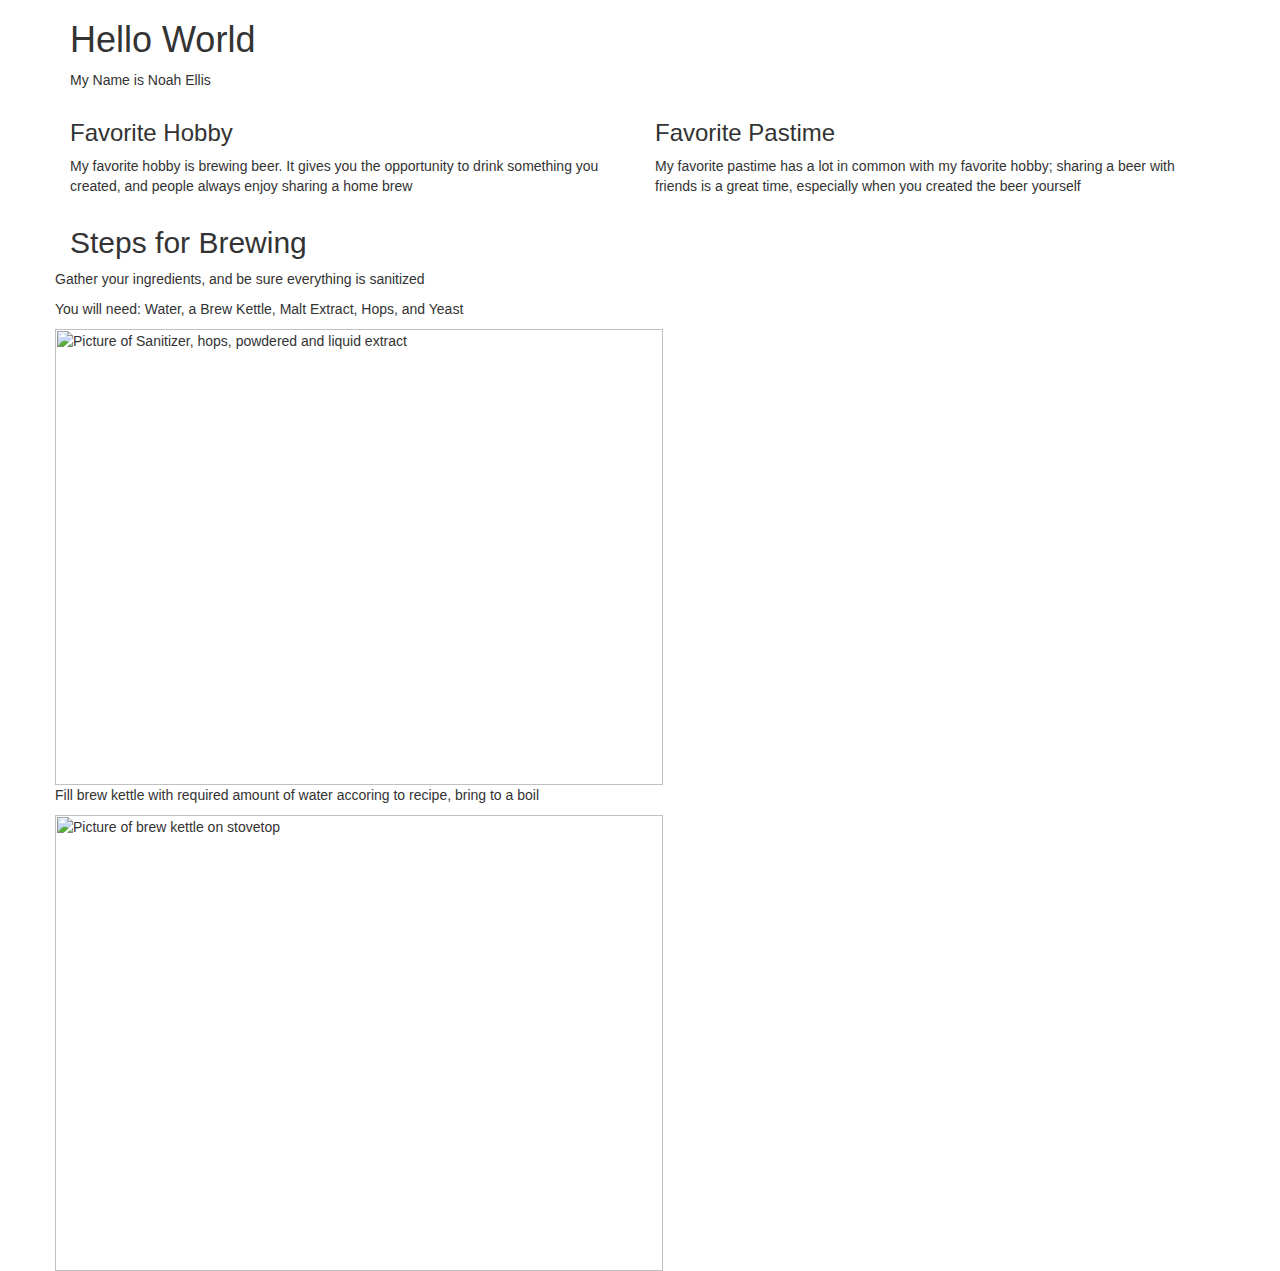
==== index.html @ 52ffd3b1 "modified index" ====
<DOCTYPE html>
<html lang="en">
	<head>
		<meta charset="utf-8">
		<meta http-equiv="X-UA-Compatible" content="IE=edge">
		<meta name="viewport" content="width=device-width, initial-scale=1">
		<title> Noah Ellis's Site </title>
		<link rel="stylesheet" type="text/css" href="bootstrap.css"
		<link rel="stylesheet" type="text/css" href="styles.css"
	</head>
	<body>
		<div class="container">
			<div class="row">
				<div class="col-sm-12">
					<h1 id="awesomeText"> Hello World </h1>
					<p class="soft center"> My Name is Noah Ellis </p>
				</div>
			</div>
			<div class="row">
				<div class="col-sm-6">
					<h3>Favorite Hobby</h3>
					<p>My favorite hobby is brewing beer. It gives you the opportunity to drink something you
					created, and people always enjoy sharing a home brew </p>
				</div>
				<div class="col-sm-6">
					<h3>Favorite Pastime</h3>
					<p>My favorite pastime has a lot in common with my favorite hobby; sharing a beer with friends
					is a great time, especially when you created the beer yourself </p>
				</div>
			</div>
		<div class="row">
			<div class="col-sm-12">
					<h2>Steps for Brewing</h2>
					<div class="row">
						<p>Gather your ingredients, and be sure everything is sanitized</p>
						<p>You will need: Water, a Brew Kettle, Malt Extract, Hops, and Yeast</p>
						<img src="images/Ingredients.jpg" alt="Picture of Sanitizer, hops, powdered and liquid extract"
						style="width:608px;height:456px;">
					</div>
					<div class="row">
						<p>Fill brew kettle with required amount of water accoring to recipe, bring to a boil</p>
						<img src="images/Brew_kettle.jpg" alt="Picture of brew kettle on stovetop" 
						style="width:608px;height:456px;">
					
					</div>
			</div>
		</div>
	</body>
</html>
---- styles.css ----
p {
	font-family: sans-serif;
	color: #0000FF;
}
#awesomeText {font-family: 'Times New Roman', Georgia, serif;}
.soft {color:#a8a8a8;}
.center {text-align:center;}
.container {margin:0 auto;}
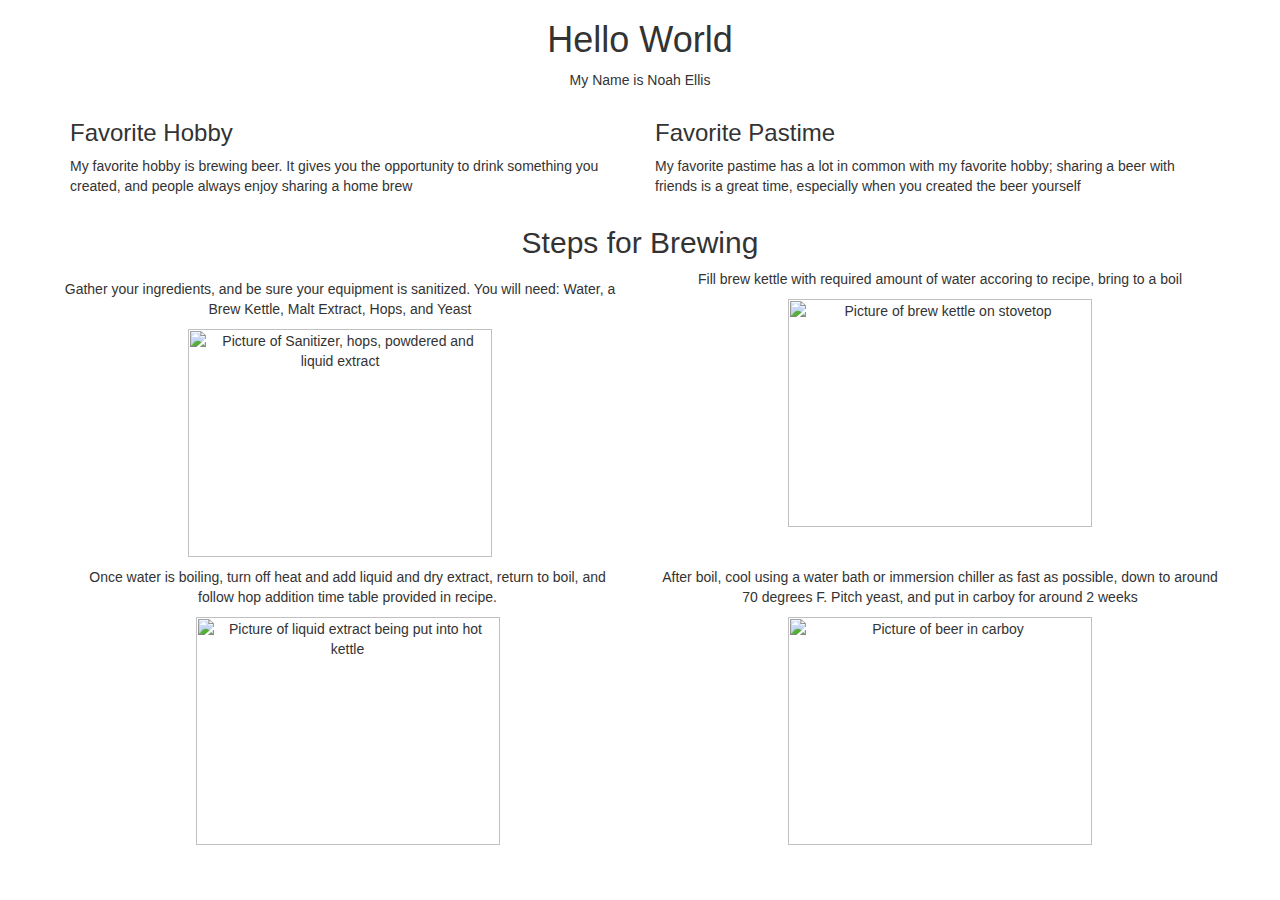
==== commit ed09952f: "website updates, 4 pictues" ====
--- a/index.html
+++ b/index.html
@@ -12,8 +12,8 @@
 		<div class="container">
 			<div class="row">
 				<div class="col-sm-12">
-					<h1 id="awesomeText"> Hello World </h1>
-					<p class="soft center"> My Name is Noah Ellis </p>
+					<center><h1 id="awesomeText" > Hello World </h1></center>
+					<center><p class="softcenter"> My Name is Noah Ellis </p></center>
 				</div>
 			</div>
 			<div class="row">
@@ -28,21 +28,33 @@
 					is a great time, especially when you created the beer yourself </p>
 				</div>
 			</div>
-		<div class="row">
-			<div class="col-sm-12">
-					<h2>Steps for Brewing</h2>
-					<div class="row">
-						<p>Gather your ingredients, and be sure everything is sanitized</p>
-						<p>You will need: Water, a Brew Kettle, Malt Extract, Hops, and Yeast</p>
-						<img src="images/Ingredients.jpg" alt="Picture of Sanitizer, hops, powdered and liquid extract"
-						style="width:608px;height:456px;">
-					</div>
-					<div class="row">
-						<p>Fill brew kettle with required amount of water accoring to recipe, bring to a boil</p>
-						<img src="images/Brew_kettle.jpg" alt="Picture of brew kettle on stovetop" 
-						style="width:608px;height:456px;">
-					
-					</div>
+		
+			<div class="row">
+				<h2> <center> Steps for Brewing </center> </h2>
+			<div class="row">			
+				<div class="col-sm-6">
+					<p><center>Gather your ingredients, and be sure your equipment is sanitized. You will need: Water, a Brew Kettle, Malt Extract, Hops, and Yeast</center></p>
+					<center><img src="images/Ingredients.jpg" alt="Picture of Sanitizer, hops, powdered and liquid extract"
+					style= "width:304px;height:228px;"></center>						
+				</div>
+				<div class="col-sm-6">
+					<center><p>Fill brew kettle with required amount of water accoring to recipe, bring to a boil</p></center>
+					<center><img src="images/Brew_kettle.jpg" alt="Picture of brew kettle on stovetop"
+					style= "width:304px;height:228px;"></center>					
+				</div>
+			</div>
+			</div>			
+			<div class="row">
+				<div class="col-sm-6">
+					<p><center>Once water is boiling, turn off heat and add liquid and dry extract, return to boil, and follow hop addition time table provided in recipe.</center></p>
+					<center><img src="images/add_extract.jpg" alt="Picture of liquid extract being put into hot kettle" style="width:304px;height:228px;"></center>
+				</div>
+			<div class="row">
+				<div class="col-sm-6">
+				<p><center>After boil, cool using a water bath or immersion chiller as fast as possible, down to around 70 degrees F. Pitch yeast, and put in carboy for around 2 weeks</center></p>
+				<center><img src="images/place_in_carboy.jpg" alt="Picture of beer in carboy" style="width:304px;height:228px;"></center>
+				</div>
+			</div>
 			</div>
 		</div>
 	</body>
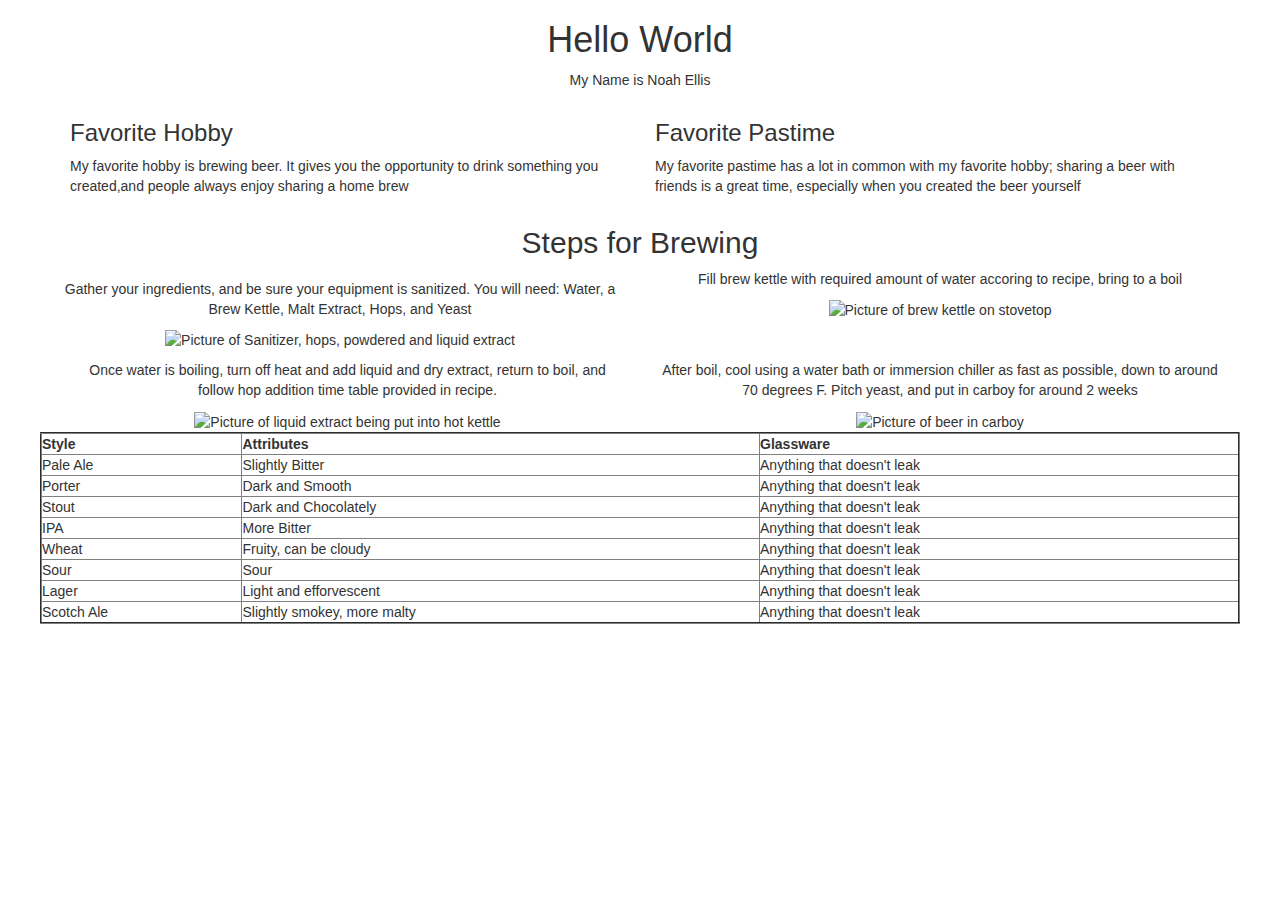
==== commit ba53e6bb: "moved pictures same folder as index, updated formatting to html" ====
--- a/index.html
+++ b/index.html
@@ -1,12 +1,12 @@
-<DOCTYPE html>
+<!DOCTYPE html>
 <html lang="en">
 	<head>
-		<meta charset="utf-8">
+			<meta charset="utf-8">
 		<meta http-equiv="X-UA-Compatible" content="IE=edge">
 		<meta name="viewport" content="width=device-width, initial-scale=1">
 		<title> Noah Ellis's Site </title>
-		<link rel="stylesheet" type="text/css" href="bootstrap.css"
-		<link rel="stylesheet" type="text/css" href="styles.css"
+		<link rel="stylesheet" type="text/css" href="styles.css">
+		<link rel="stylesheet" type="text/css" href="bootstrap.css">
 	</head>
 	<body>
 		<div class="container">
@@ -19,8 +19,8 @@
 			<div class="row">
 				<div class="col-sm-6">
 					<h3>Favorite Hobby</h3>
-					<p>My favorite hobby is brewing beer. It gives you the opportunity to drink something you
-					created, and people always enjoy sharing a home brew </p>
+					<p><font>My favorite hobby is brewing beer. It gives you the opportunity to drink something you
+					created,and people always enjoy sharing a home brew </font></p>
 				</div>
 				<div class="col-sm-6">
 					<h3>Favorite Pastime</h3>
@@ -34,12 +34,12 @@
 			<div class="row">			
 				<div class="col-sm-6">
 					<p><center>Gather your ingredients, and be sure your equipment is sanitized. You will need: Water, a Brew Kettle, Malt Extract, Hops, and Yeast</center></p>
-					<center><img src="images/Ingredients.jpg" alt="Picture of Sanitizer, hops, powdered and liquid extract"
+					<center><img src="images/Ingredients.JPG" alt="Picture of Sanitizer, hops, powdered and liquid extract"
 					style= "width:304px;height:228px;"></center>						
 				</div>
 				<div class="col-sm-6">
-					<center><p>Fill brew kettle with required amount of water accoring to recipe, bring to a boil</p></center>
-					<center><img src="images/Brew_kettle.jpg" alt="Picture of brew kettle on stovetop"
+					<center><p><font="black">Fill brew kettle with required amount of water accoring to recipe, bring to a boil</font></p></center>
+					<center><img src="images/Brew_kettle.JPG" alt="Picture of brew kettle on stovetop"
 					style= "width:304px;height:228px;"></center>					
 				</div>
 			</div>
@@ -47,15 +47,70 @@
 			<div class="row">
 				<div class="col-sm-6">
 					<p><center>Once water is boiling, turn off heat and add liquid and dry extract, return to boil, and follow hop addition time table provided in recipe.</center></p>
-					<center><img src="images/add_extract.jpg" alt="Picture of liquid extract being put into hot kettle" style="width:304px;height:228px;"></center>
+					<center><img src="images/add_extract.JPG" alt="Picture of liquid extract being put into hot kettle" style="width:304px;height:228px;"></center>
 				</div>
 			<div class="row">
 				<div class="col-sm-6">
 				<p><center>After boil, cool using a water bath or immersion chiller as fast as possible, down to around 70 degrees F. Pitch yeast, and put in carboy for around 2 weeks</center></p>
-				<center><img src="images/place_in_carboy.jpg" alt="Picture of beer in carboy" style="width:304px;height:228px;"></center>
+				<center><img src="images/place_in_carboy.JPG" alt="Picture of beer in carboy" style="width:304px;height:228px;"></center>
 				</div>
+		
+		<div class="row">
+		<div class=col-sm-12>
+			<table style="width:100%"; border="2";>
+				
+				
+				<tr>
+					<th><strong>Style</strong></th>
+					<th><strong>Attributes</strong></th>
+					<th><strong>Glassware</strong></th>
+				</tr>
+				<tr>
+					<td>Pale Ale</td>
+					<td>Slightly Bitter</td>
+					<td>Anything that doesn't leak</td>
+				</tr>
+				<tr>
+					<td>Porter</td>
+					<td>Dark and Smooth</td>
+					<td>Anything that doesn't leak</td>
+				</tr>
+				<tr>
+					<td>Stout</td>
+					<td>Dark and Chocolately</td>
+					<td>Anything that doesn't leak</td>
+				</tr>
+				<tr>
+					<td>IPA</td>
+					<td>More Bitter</td>
+					<td>Anything that doesn't leak</td>
+				</tr>
+				<tr>
+					<td>Wheat</td>
+					<td>Fruity, can be cloudy</td>
+					<td>Anything that doesn't leak</td>
+				</tr>
+				<tr>
+					<td>Sour</td>
+					<td>Sour</td>
+					<td>Anything that doesn't leak</td>
+				<tr>
+					<td>Lager</td>
+					<td>Light and efforvescent</td>
+					<td>Anything that doesn't leak</td>
+				</tr>
+				<tr>
+					<td>Scotch Ale</td>
+					<td>Slightly smokey, more malty</td>
+					<td>Anything that doesn't leak</td>
+			</table>
+		</div>
+		</div>
+				
+			
 			</div>
 			</div>
 		</div>
+
 	</body>
 </html>
--- a/styles.css
+++ b/styles.css
@@ -1,8 +1,12 @@
-p {
-	font-family: sans-serif;
-	color: #0000FF;
+body { 
+      background-color: yellow;
 }
-#awesomeText {font-family: 'Times New Roman', Georgia, serif;}
-.soft {color:#a8a8a8;}
-.center {text-align:center;}
-.container {margin:0 auto;}
+h1 { 
+      color: blue;
+}
+#myId { 
+      color: green;
+}
+.myClass { 
+      color: red;
+}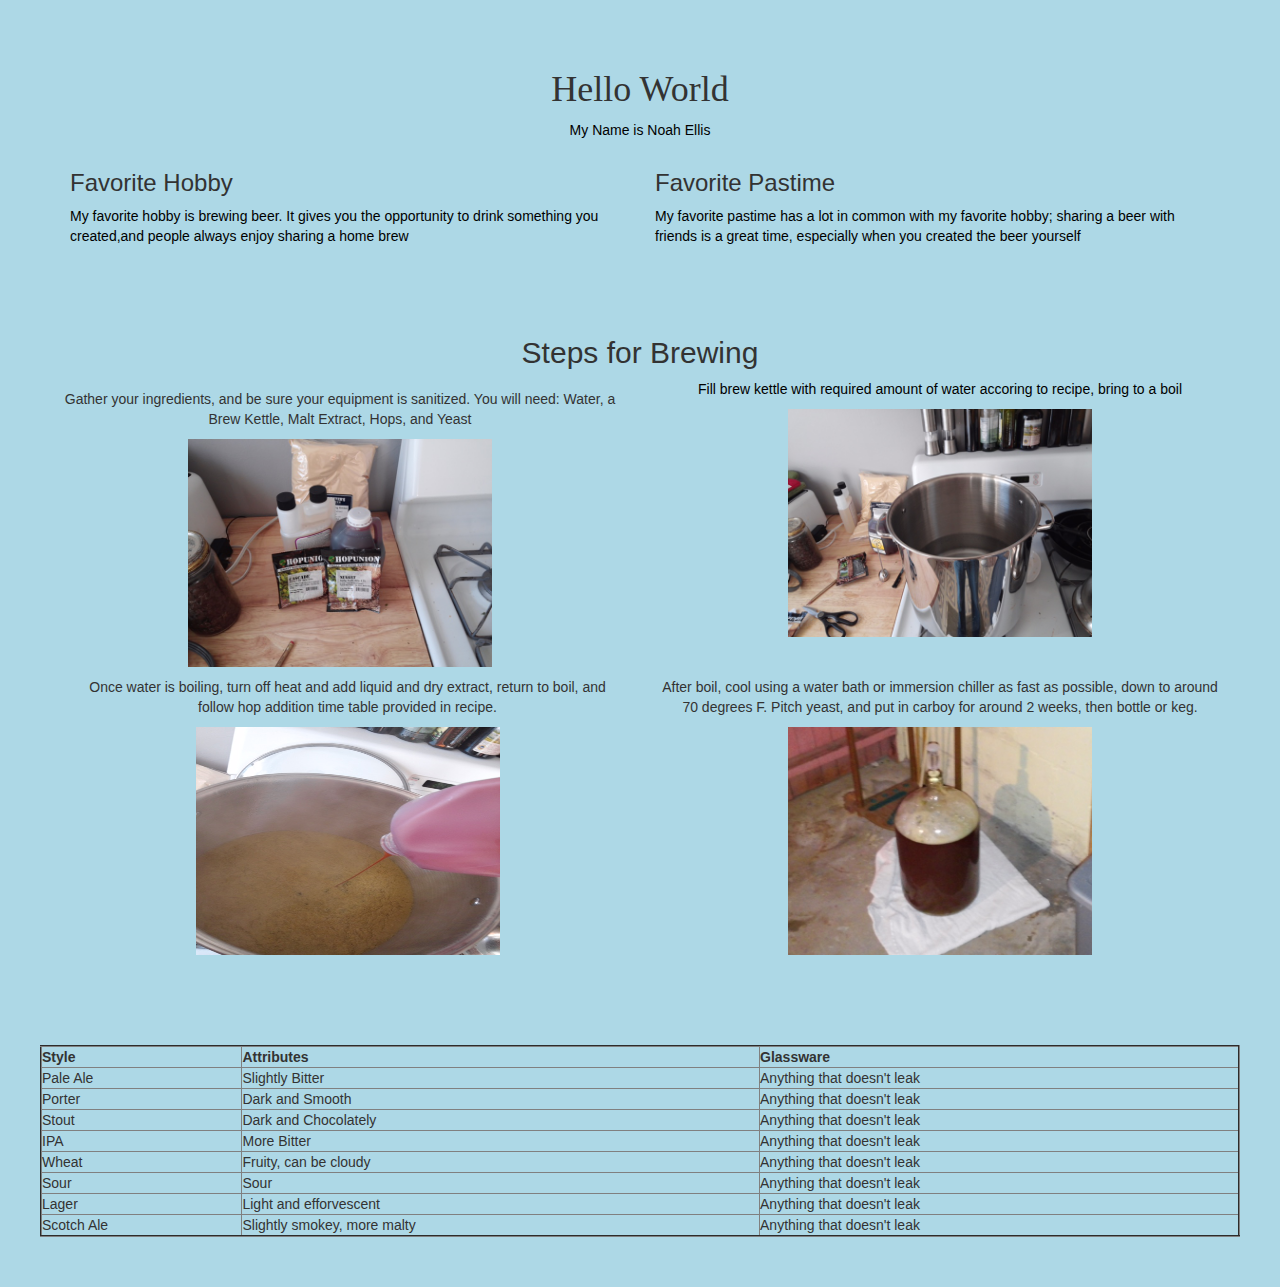
==== commit 41d17eb2: "added background and border" ====
--- a/index.html
+++ b/index.html
@@ -5,8 +5,9 @@
 		<meta http-equiv="X-UA-Compatible" content="IE=edge">
 		<meta name="viewport" content="width=device-width, initial-scale=1">
 		<title> Noah Ellis's Site </title>
-		<link rel="stylesheet" type="text/css" href="styles.css">
-		<link rel="stylesheet" type="text/css" href="bootstrap.css">
+			<link rel="stylesheet" type="text/css" href="bootstrap.css"/>
+
+		<link rel="stylesheet" type="text/css" href="styles.css"/>
 	</head>
 	<body>
 		<div class="container">
@@ -28,18 +29,20 @@
 					is a great time, especially when you created the beer yourself </p>
 				</div>
 			</div>
+		<p>&nbsp;</p>
+		<p>&nbsp;</p>
 		
 			<div class="row">
 				<h2> <center> Steps for Brewing </center> </h2>
 			<div class="row">			
 				<div class="col-sm-6">
 					<p><center>Gather your ingredients, and be sure your equipment is sanitized. You will need: Water, a Brew Kettle, Malt Extract, Hops, and Yeast</center></p>
-					<center><img src="images/Ingredients.JPG" alt="Picture of Sanitizer, hops, powdered and liquid extract"
+					<center><img src="Ingredients.JPG" alt="Picture of Sanitizer, hops, powdered and liquid extract"
 					style= "width:304px;height:228px;"></center>						
 				</div>
 				<div class="col-sm-6">
 					<center><p><font="black">Fill brew kettle with required amount of water accoring to recipe, bring to a boil</font></p></center>
-					<center><img src="images/Brew_kettle.JPG" alt="Picture of brew kettle on stovetop"
+					<center><img src="Brew_Kettle.JPG" alt="Picture of brew kettle on stovetop"
 					style= "width:304px;height:228px;"></center>					
 				</div>
 			</div>
@@ -47,16 +50,21 @@
 			<div class="row">
 				<div class="col-sm-6">
 					<p><center>Once water is boiling, turn off heat and add liquid and dry extract, return to boil, and follow hop addition time table provided in recipe.</center></p>
-					<center><img src="images/add_extract.JPG" alt="Picture of liquid extract being put into hot kettle" style="width:304px;height:228px;"></center>
+					<center><img src="Add_Extract.JPG" alt="Picture of liquid extract being put into hot kettle" style="width:304px;height:228px;"></center>
 				</div>
 			<div class="row">
 				<div class="col-sm-6">
-				<p><center>After boil, cool using a water bath or immersion chiller as fast as possible, down to around 70 degrees F. Pitch yeast, and put in carboy for around 2 weeks</center></p>
-				<center><img src="images/place_in_carboy.JPG" alt="Picture of beer in carboy" style="width:304px;height:228px;"></center>
+				<p><center>After boil, cool using a water bath or immersion chiller as fast as possible, down to around 70 degrees F. Pitch yeast, and put in carboy for around 2 weeks, then bottle or keg.</center></p>
+				<center><img src="Place_in_Carboy.JPG" alt="Picture of beer in carboy" style="width:304px;height:228px;"></center>
 				</div>
 		
 		<div class="row">
 		<div class=col-sm-12>
+		
+		<p>&nbsp;</p>
+		<p>&nbsp;</p>
+		<p>&nbsp;</p>
+		
 			<table style="width:100%"; border="2";>
 				
 				
--- a/styles.css
+++ b/styles.css
@@ -1,12 +1,18 @@
-body { 
-      background-color: yellow;
+p {
+	font-family: sans-serif;
+	color: black;
 }
-h1 { 
-      color: blue;
+html*
+ {font="bold"
+ }
+ body {
+  margin: 50px;
+  background-color: lightblue;
 }
-#myId { 
-      color: green;
+
+p {padding-bottom 2cm;
 }
-.myClass { 
-      color: red;
-}+#awesomeText {font-family: 'Times New Roman', Georgia, serif;}
+.soft {color:#a8a8a8;}
+.center {text-align:center;}
+.container {margin:0 auto;}
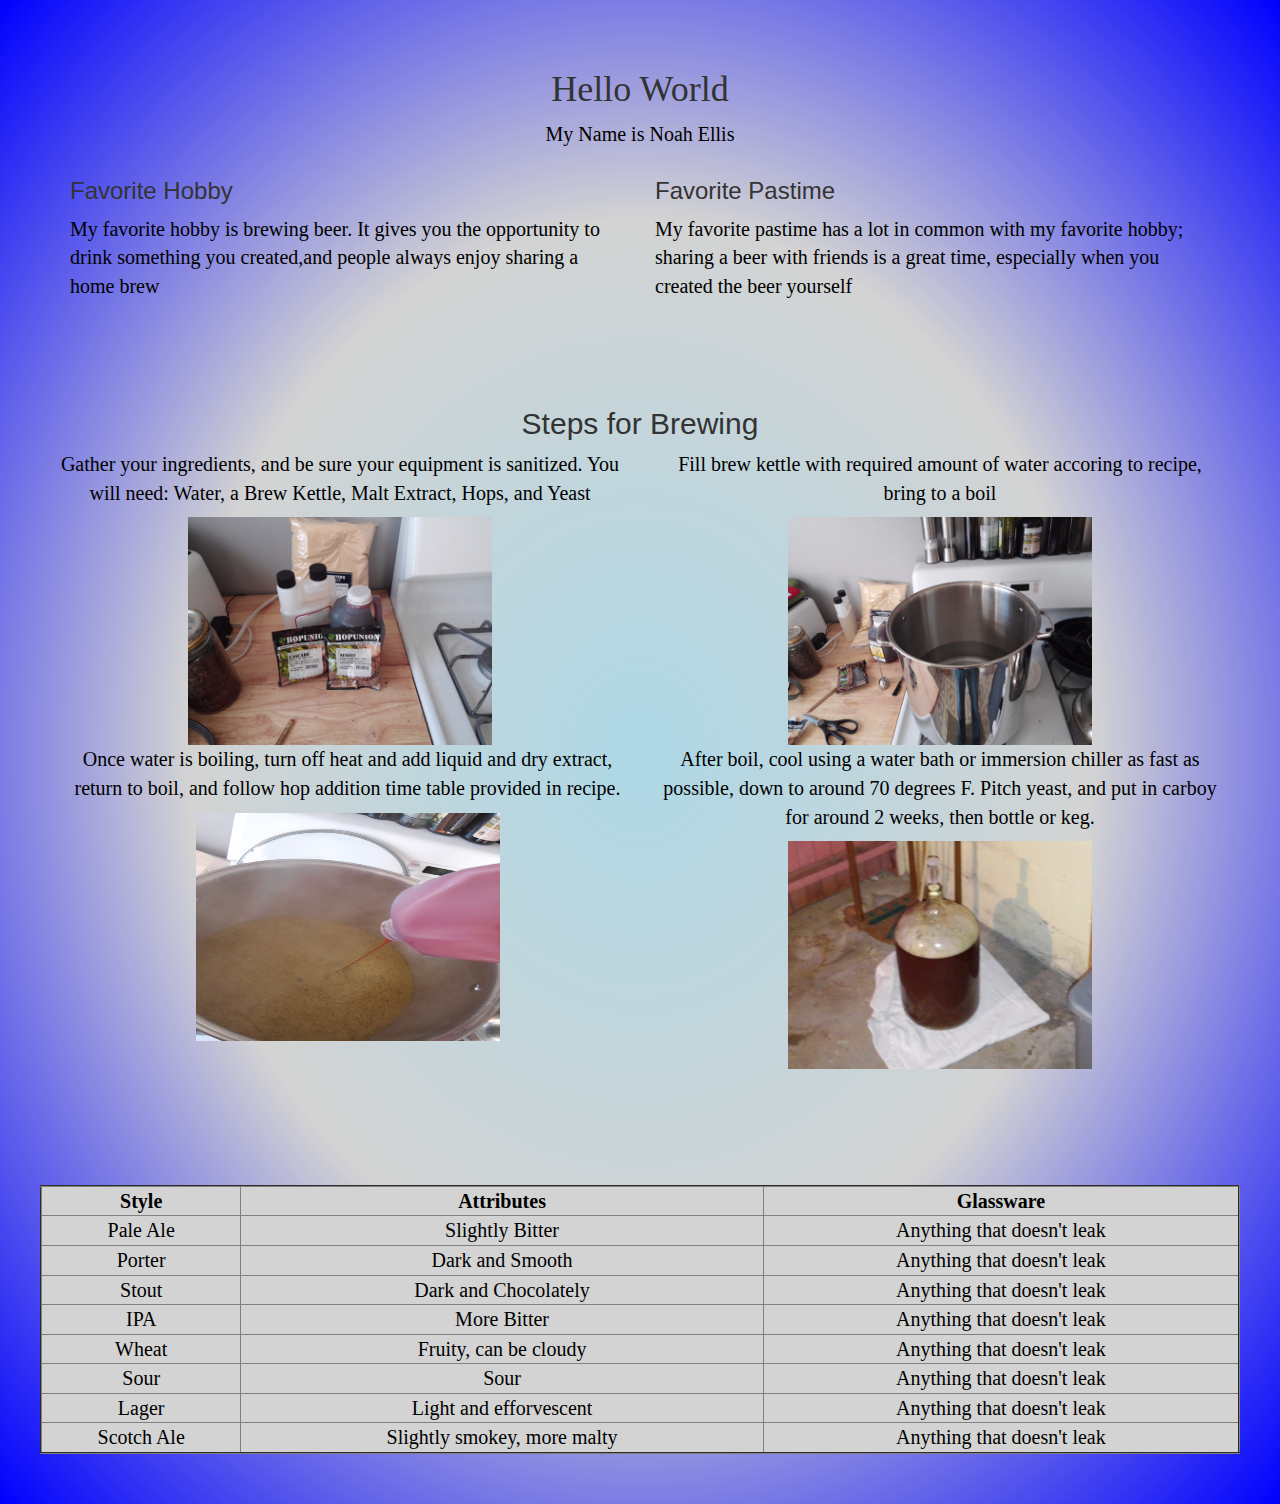
==== commit 8647279f: "updated styling and background, css file" ====
--- a/index.html
+++ b/index.html
@@ -5,8 +5,7 @@
 		<meta http-equiv="X-UA-Compatible" content="IE=edge">
 		<meta name="viewport" content="width=device-width, initial-scale=1">
 		<title> Noah Ellis's Site </title>
-			<link rel="stylesheet" type="text/css" href="bootstrap.css"/>
-
+		<link rel="stylesheet" type="text/css" href="bootstrap.css"/>
 		<link rel="stylesheet" type="text/css" href="styles.css"/>
 	</head>
 	<body>
@@ -36,12 +35,12 @@
 				<h2> <center> Steps for Brewing </center> </h2>
 			<div class="row">			
 				<div class="col-sm-6">
-					<p><center>Gather your ingredients, and be sure your equipment is sanitized. You will need: Water, a Brew Kettle, Malt Extract, Hops, and Yeast</center></p>
+					<center><p>Gather your ingredients, and be sure your equipment is sanitized. You will need: Water, a Brew Kettle, Malt Extract, Hops, and Yeast</p></center>
 					<center><img src="Ingredients.JPG" alt="Picture of Sanitizer, hops, powdered and liquid extract"
 					style= "width:304px;height:228px;"></center>						
 				</div>
 				<div class="col-sm-6">
-					<center><p><font="black">Fill brew kettle with required amount of water accoring to recipe, bring to a boil</font></p></center>
+					<center><p>Fill brew kettle with required amount of water accoring to recipe, bring to a boil</p></center>
 					<center><img src="Brew_Kettle.JPG" alt="Picture of brew kettle on stovetop"
 					style= "width:304px;height:228px;"></center>					
 				</div>
@@ -49,12 +48,12 @@
 			</div>			
 			<div class="row">
 				<div class="col-sm-6">
-					<p><center>Once water is boiling, turn off heat and add liquid and dry extract, return to boil, and follow hop addition time table provided in recipe.</center></p>
+					<center><p>Once water is boiling, turn off heat and add liquid and dry extract, return to boil, and follow hop addition time table provided in recipe.</p></center>
 					<center><img src="Add_Extract.JPG" alt="Picture of liquid extract being put into hot kettle" style="width:304px;height:228px;"></center>
 				</div>
 			<div class="row">
 				<div class="col-sm-6">
-				<p><center>After boil, cool using a water bath or immersion chiller as fast as possible, down to around 70 degrees F. Pitch yeast, and put in carboy for around 2 weeks, then bottle or keg.</center></p>
+				<center><p>After boil, cool using a water bath or immersion chiller as fast as possible, down to around 70 degrees F. Pitch yeast, and put in carboy for around 2 weeks, then bottle or keg.</p></center>
 				<center><img src="Place_in_Carboy.JPG" alt="Picture of beer in carboy" style="width:304px;height:228px;"></center>
 				</div>
 		
--- a/styles.css
+++ b/styles.css
@@ -1,17 +1,32 @@
 p {
-	font-family: sans-serif;
+	font-family: serif;
 	color: black;
+	font-size: 20px;
+	
+	
+}
+table {
+	font-family: serif;
+	color: black;
+	font-size: 20px;
+	background-color: lightgray;
+	text-align: center;
+	
+	
+	}
+th	{
+	text-align: center;
 }
 html*
  {font="bold"
  }
  body {
   margin: 50px;
-  background-color: lightblue;
+  background: radial-gradient(lightblue, lightgray, blue)
+  
 }
 
-p {padding-bottom 2cm;
-}
+
 #awesomeText {font-family: 'Times New Roman', Georgia, serif;}
 .soft {color:#a8a8a8;}
 .center {text-align:center;}
